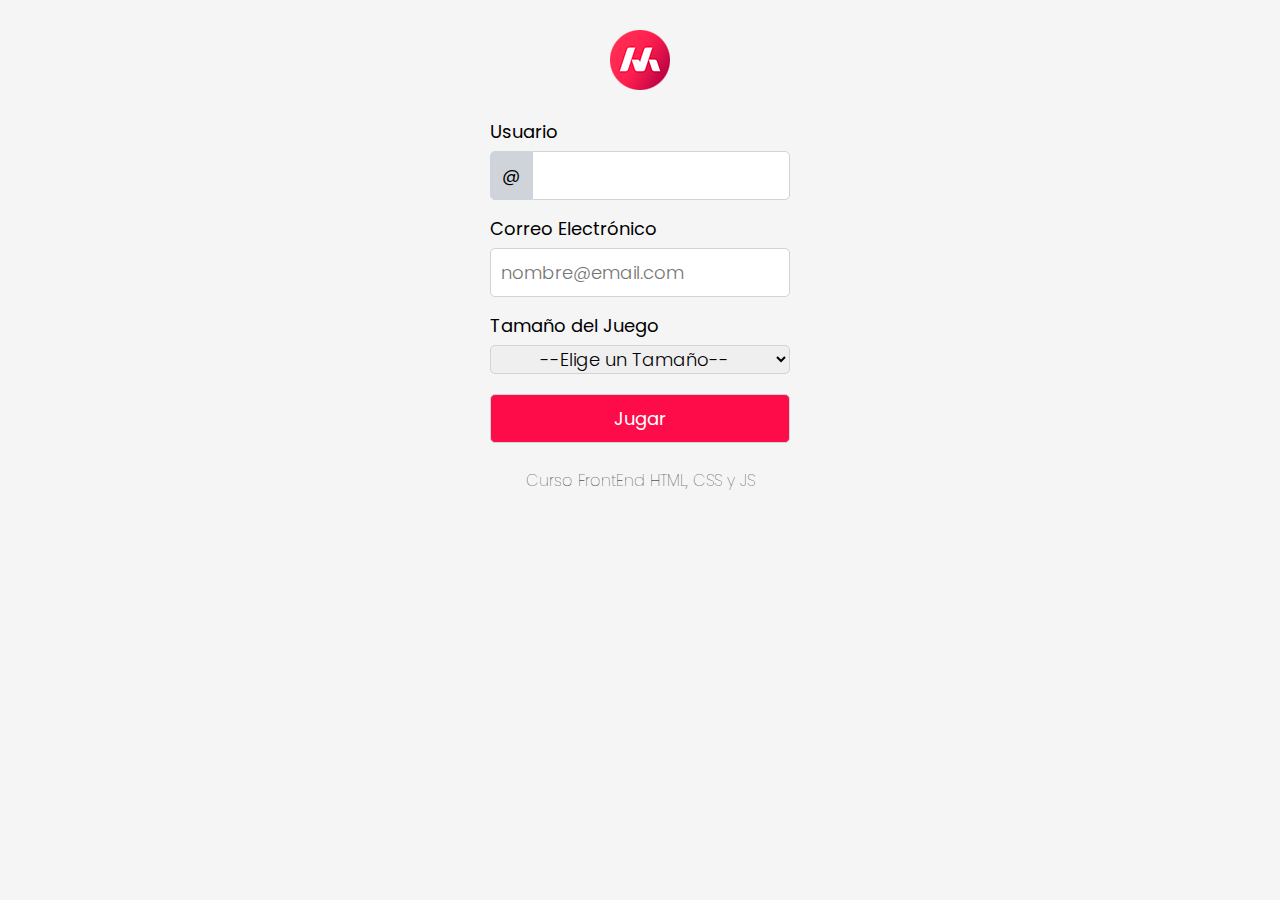
==== index.html @ 635dbb4a "Create Cat Age Calculator" ====
<!DOCTYPE html>
<html lang="es">
<head>
    <meta charset="UTF-8">
    <meta http-equiv="X-UA-Compatible" content="IE=edge">
    <meta name="viewport" content="width=device-width, initial-scale=1.0">
    <link rel="preconnect" href="https://fonts.googleapis.com">
    <link rel="preconnect" href="https://fonts.gstatic.com" crossorigin>
    <link href="https://fonts.googleapis.com/css2?family=Poppins:wght@100;200;300;400;500&display=swap" rel="stylesheet">
    <link rel="stylesheet" href="./css/reset.css">
    <link rel="stylesheet" href="./css/styles.css">
    <title>Masterdots Game</title>
</head>
<body>
    <!-- Cabecera -->
    <header>
        <img src="./img/logo.png" alt="Logo Masterdots">
    </header>
    <!-- Formulario Usuario -->
    <main>
        <form action="#">
            <div class="itemform">
                <label for="nickname">Usuario</label>
                <input type="text" name="nickname" value="@" id="nick" readonly>
                <input type="text" name="nickname" id="nickname" required>
            </div>
            <div class="itemform">
                <label for="email">Correo Electrónico</label>
                <input type="email" id="email" placeholder="nombre@email.com" required>
            </div>
            <div class="itemform">
                <label for="size">Tamaño del Juego</label>
                <select name="size" id="size">
                    <option value="">--Elige un Tamaño--</option>
                    <option value="1">4x4</option>
                    <option value="2">5x5</option>
                    <option value="3">6x6</option>
                </select>
            </div>
            <div class="itemform">
                <input type="submit" value="Jugar">
            </div>
        </form>
    </main>
    <!-- Pie de Pagina -->
    <footer>
        <p>Curso FrontEnd HTML, CSS y JS</p>
    </footer>
    <!-- JS -->
    <script src="./js/script.js"></script>
</body>
</html>
---- css/styles.css ----
/* General CSS*/

body {
    background-color: #f5f5f5;
    font-family: "Poppins", sans-serif;
}

header, footer {
    text-align: center;
    width: 300px;
    margin: 30px auto 0px auto;
}

main {
    width: 300px;
    margin: 30px auto 0px auto;
}

form {
    display: flex;
    flex-direction: column;
    row-gap: 20px;
    font-size: 18px;
}

label {
    display: block;
    margin-bottom: 10px;
}

input, select {
    font-family: "Poppins", sans-serif;
}

input {
    display: inline;
    width: 236px;
    border: 1px solid #ced4da;
    padding: 10px;
    border-radius: 0px 5px 5px 0px;
    font-weight: 300;
    font-size: 18px;
}

input[type="email"] {
    width: 100%;
    box-sizing: border-box;
    border-radius: 5px;
}

input[type="submit"] {
    background-color: #fd0c49;
    color: #fff;
    font-weight: 400;
    border-radius: 5px;
    width: 100%;
}

select {
    width: 100%;
    text-align: center;
    border: 1px solid #ced4da;
    border-radius: 5px;
    font-weight: 300;
    font-size: 18px;
}

footer {
    font-weight: 100;
}


/* IDs*/

#nick {
    float: left;
    text-align: center;
    width: 20px;
    border-radius: 5px 0px 0px 5px;
    background-color: #ced4da;
    border: 1px solid #ced4da;
    padding: 10px;
    font-weight: 400;
    font-size: 18px;
}
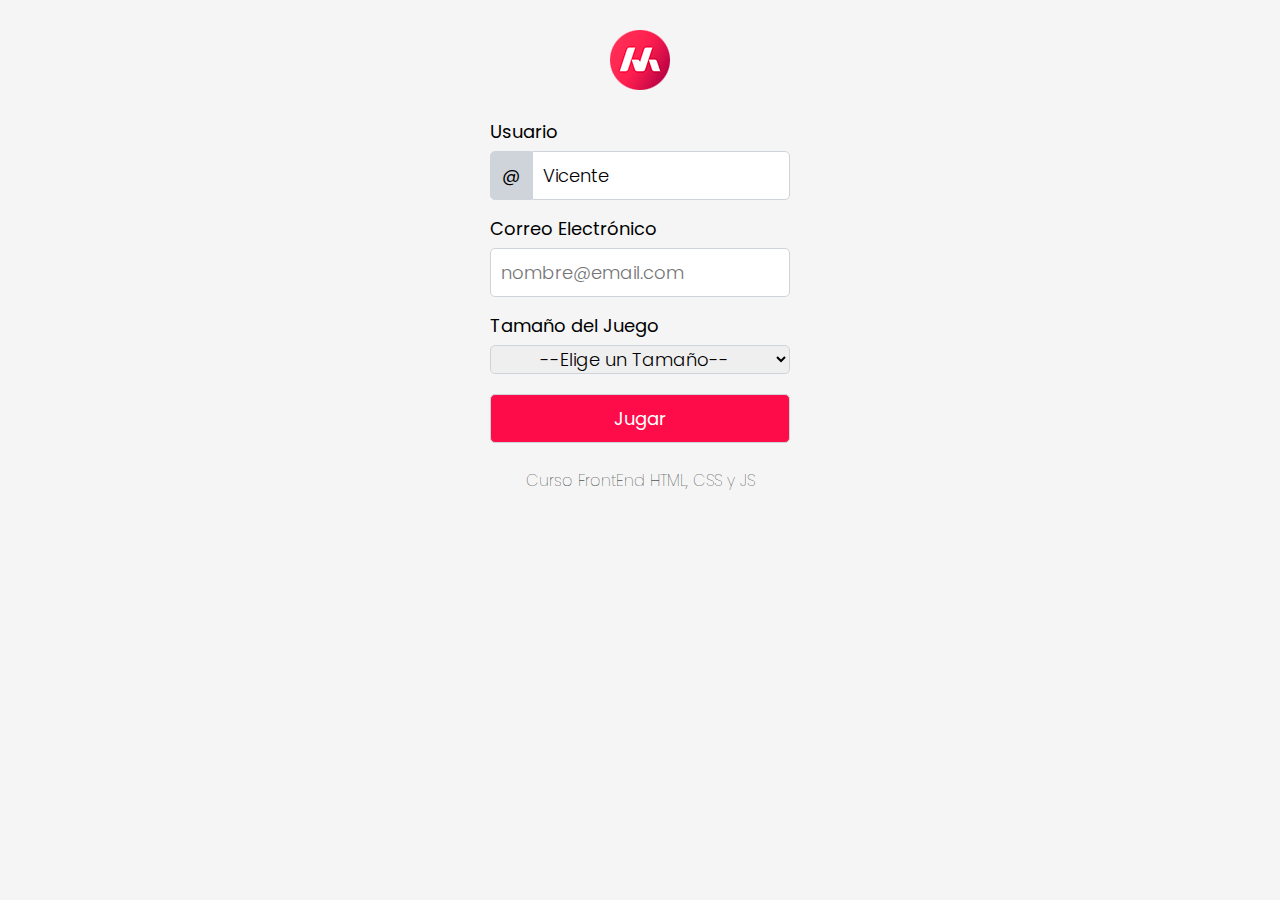
==== commit bc83de31: "Create Inline Events Example" ====
--- a/index.html
+++ b/index.html
@@ -31,14 +31,14 @@
             <div class="itemform">
                 <label for="size">Tamaño del Juego</label>
                 <select name="size" id="size">
-                    <option value="">--Elige un Tamaño--</option>
+                    <option value="0">--Elige un Tamaño--</option>
                     <option value="1">4x4</option>
                     <option value="2">5x5</option>
                     <option value="3">6x6</option>
                 </select>
             </div>
             <div class="itemform">
-                <input type="submit" value="Jugar">
+                <input type="submit" value="Jugar" onclick="test()">
             </div>
         </form>
     </main>
@@ -47,6 +47,6 @@
         <p>Curso FrontEnd HTML, CSS y JS</p>
     </footer>
     <!-- JS -->
-    <script src="./js/script.js"></script>
+    <script src="./js/app.js"></script>
 </body>
 </html>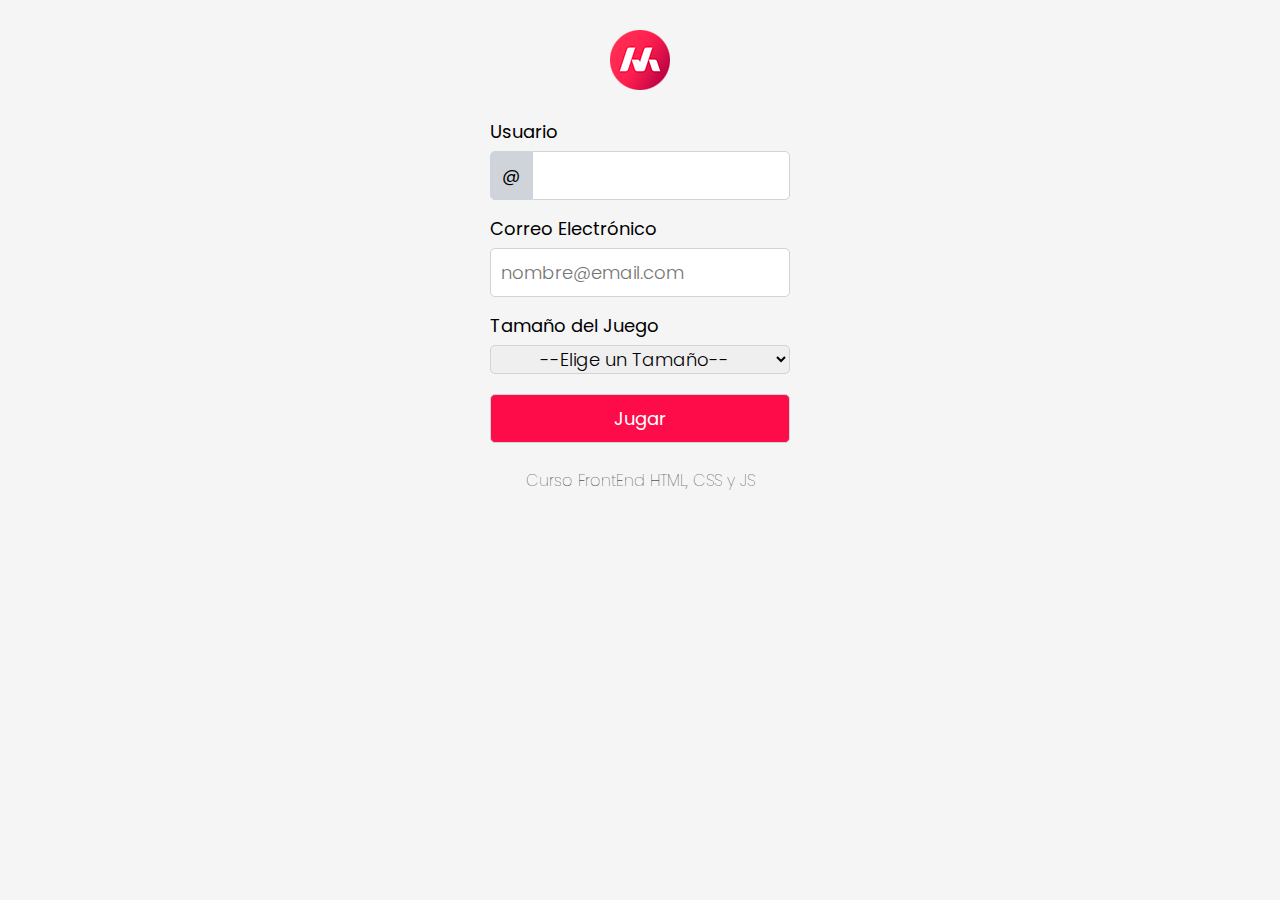
==== commit d127273d: "Add JS Events" ====
--- a/index.html
+++ b/index.html
@@ -18,15 +18,18 @@
     </header>
     <!-- Formulario Usuario -->
     <main>
-        <form action="#">
+        <div>
+            <p id="error"></p>
+        </div>
+        <form action="game.html" id="entryForm">
             <div class="itemform">
                 <label for="nickname">Usuario</label>
                 <input type="text" name="nickname" value="@" id="nick" readonly>
-                <input type="text" name="nickname" id="nickname" required>
+                <input type="text" name="nickname" id="nickname">
             </div>
             <div class="itemform">
                 <label for="email">Correo Electrónico</label>
-                <input type="email" id="email" placeholder="nombre@email.com" required>
+                <input type="email" id="email" placeholder="nombre@email.com">
             </div>
             <div class="itemform">
                 <label for="size">Tamaño del Juego</label>
@@ -38,7 +41,7 @@
                 </select>
             </div>
             <div class="itemform">
-                <input type="submit" value="Jugar" onclick="test()">
+                <input type="submit" value="Jugar" id="playButton">
             </div>
         </form>
     </main>
--- a/css/styles.css
+++ b/css/styles.css
@@ -82,4 +82,12 @@
     padding: 10px;
     font-weight: 400;
     font-size: 18px;
+}
+
+#error {
+    text-align: center;
+    color: #fd0c49;
+    font-weight: 300;
+    font-size: 14px;
+    margin: 10px 0px;
 }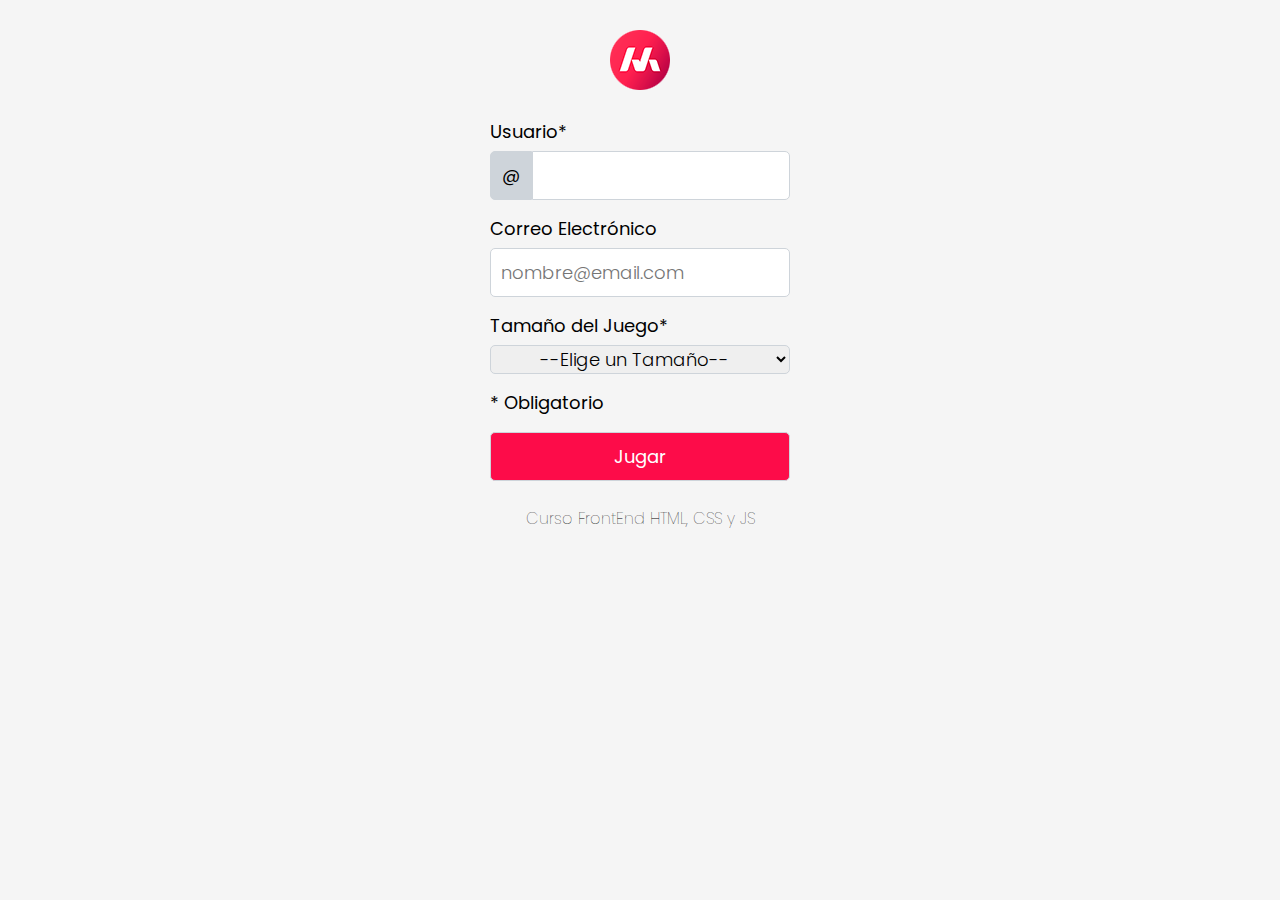
==== commit 0a2a370b: "Adjust Form Checks" ====
--- a/index.html
+++ b/index.html
@@ -23,22 +23,25 @@
         </div>
         <form action="game.html" id="entryForm">
             <div class="itemform">
-                <label for="nickname">Usuario</label>
+                <label for="nickname">Usuario*</label>
                 <input type="text" name="nickname" value="@" id="nick" readonly>
-                <input type="text" name="nickname" id="nickname">
+                <input type="text" name="nickname" id="nickname" required minlength="2">
             </div>
             <div class="itemform">
                 <label for="email">Correo Electrónico</label>
                 <input type="email" id="email" placeholder="nombre@email.com">
             </div>
             <div class="itemform">
-                <label for="size">Tamaño del Juego</label>
-                <select name="size" id="size">
+                <label for="size">Tamaño del Juego*</label>
+                <select name="size" id="size" required>
                     <option value="0">--Elige un Tamaño--</option>
                     <option value="1">4x4</option>
                     <option value="2">5x5</option>
                     <option value="3">6x6</option>
                 </select>
+            </div>
+            <div class="itemform">
+                <p>* Obligatorio</p>
             </div>
             <div class="itemform">
                 <input type="submit" value="Jugar" id="playButton">
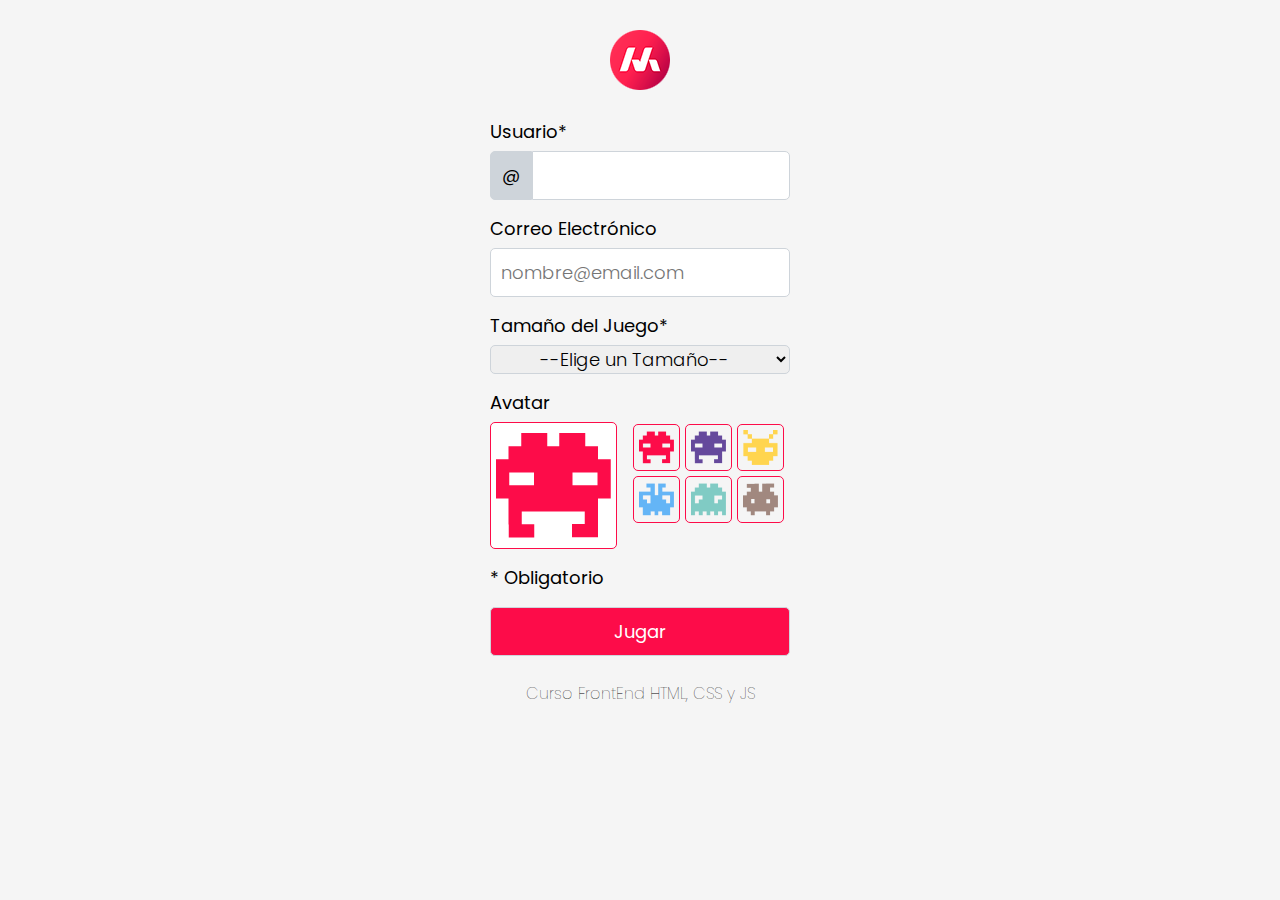
==== commit 8584d890: "Add Drag And Drop" ====
--- a/index.html
+++ b/index.html
@@ -41,6 +41,34 @@
                 </select>
             </div>
             <div class="itemform">
+                <div id="avatar">
+                    <label for="avatar">Avatar</label>
+                    <div id="avatarContainer">
+                        <img src="./img/avatar1.png" alt="" id="avatarImg">
+                    </div>
+                </div>
+                <div id="avatargrid">
+                    <div class="avatarItem">
+                        <img src="./img/avatar1.png" alt="" class="avatarImgItem" width="35" draggable="true">
+                    </div>
+                    <div class="avatarItem">
+                        <img src="./img/avatar2.png" alt="" class="avatarImgItem" width="35" draggable="true">
+                    </div>
+                    <div class="avatarItem">
+                        <img src="./img/avatar3.png" alt="" class="avatarImgItem" width="35" draggable="true">
+                    </div>
+                    <div class="avatarItem">
+                        <img src="./img/avatar4.png" alt="" class="avatarImgItem" width="35" draggable="true">
+                    </div>
+                    <div class="avatarItem">
+                        <img src="./img/avatar5.png" alt="" class="avatarImgItem" width="35" draggable="true">
+                    </div>
+                    <div class="avatarItem">
+                        <img src="./img/avatar6.png" alt="" class="avatarImgItem" width="35" draggable="true">
+                    </div>
+                </div>
+            </div>
+            <div class="itemform">
                 <p>* Obligatorio</p>
             </div>
             <div class="itemform">
@@ -53,6 +81,7 @@
         <p>Curso FrontEnd HTML, CSS y JS</p>
     </footer>
     <!-- JS -->
+    <script src="./js/userData.js"></script>
     <script src="./js/app.js"></script>
 </body>
 </html>--- a/css/styles.css
+++ b/css/styles.css
@@ -69,6 +69,16 @@
     font-weight: 100;
 }
 
+/*Clases*/
+.avatarItem {
+    background-color: #f5f5f5;
+    border: solid 1px #fd0c49;
+    border-radius: 5px;
+    width: 40px;
+    height: 40px;
+    padding-top: 5px;
+    padding-left: 5px;
+}
 
 /* IDs*/
 
@@ -90,4 +100,29 @@
     font-weight: 300;
     font-size: 14px;
     margin: 10px 0px;
+}
+
+#avatar {
+    float: left;
+}
+
+#avatarContainer {
+    display: flex;
+    background-color: #fff;
+    border: solid 1px #fd0c49;
+    border-radius: 5px;
+    width: 125px;
+    height: 125px;
+    justify-content: center;
+    align-items: center;
+    margin-right: 10px;
+}
+
+#avatargrid {
+    display: flex;
+    justify-content: center;
+    align-items: center;
+    flex-wrap: wrap;
+    gap: 5px;
+    margin-top: 30px;
 }